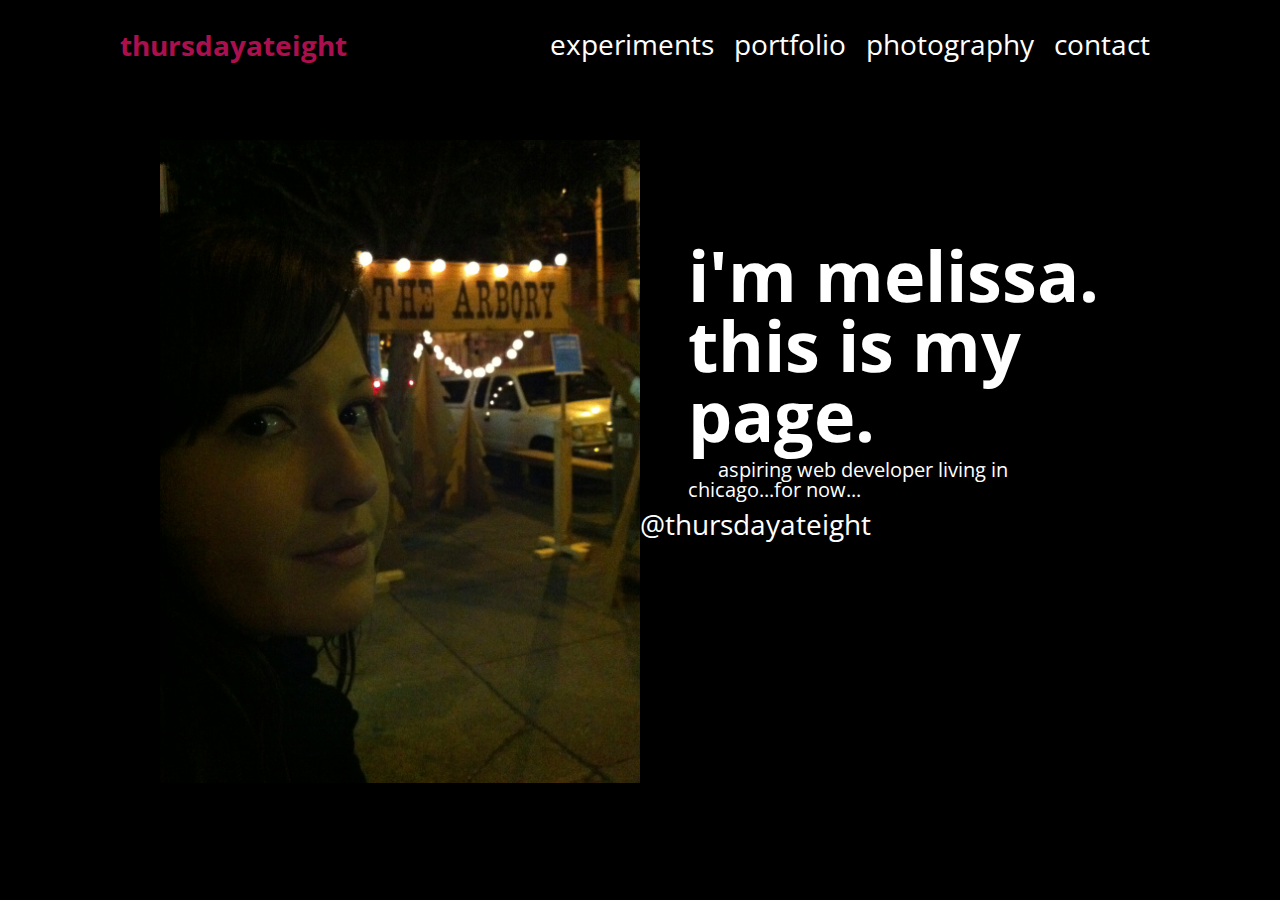
==== contact.html @ 08b81d81 "Initial Commit" ====
<!DOCTYPE html>

<html lang="en">
	
	<head>
		<meta charset="utf-8">
		<title>thursdayateight</title>
		<link href='http://fonts.googleapis.com/css?family=Open+Sans+Condensed:300,300italic,700' rel='stylesheet' type='text/css'>
		<link rel="stylesheet" href=css/thursdayateight.css>
	</head>

	<body>

		<nav>
			<h1>
				<a class="nav-title" href="index.html">thursdayateight</a>
			</h1>
			<ul class="pages">
				<li class="nav-list">
					<a href="experiments.html">experiments</a>
				</li>
				<li class="nav-list">
					<a href="portfolio.html">portfolio</a>
				</li>
				<li class="nav-list">
					<a href="photography.html">photography</a>
				</li>
				<li class="nav-list">
					<a href="contact.html">contact</a>
				</li>
			</ul>
		</nav>

		<div class="container clearfix">
			<header>
				<img class="photo" src="images/mnc_arbory.jpg">
				<div class="headline">
					<h2>i'm melissa.<br>this is my page.
					</h2>
					<p>aspiring web developer living in chicago...for now...</p>
				</div>
			</header>

			<section>
				<a href="twitter.com/thursdayateight">@thursdayateight</a>
			</section>
		</div>

	</body>

</html>
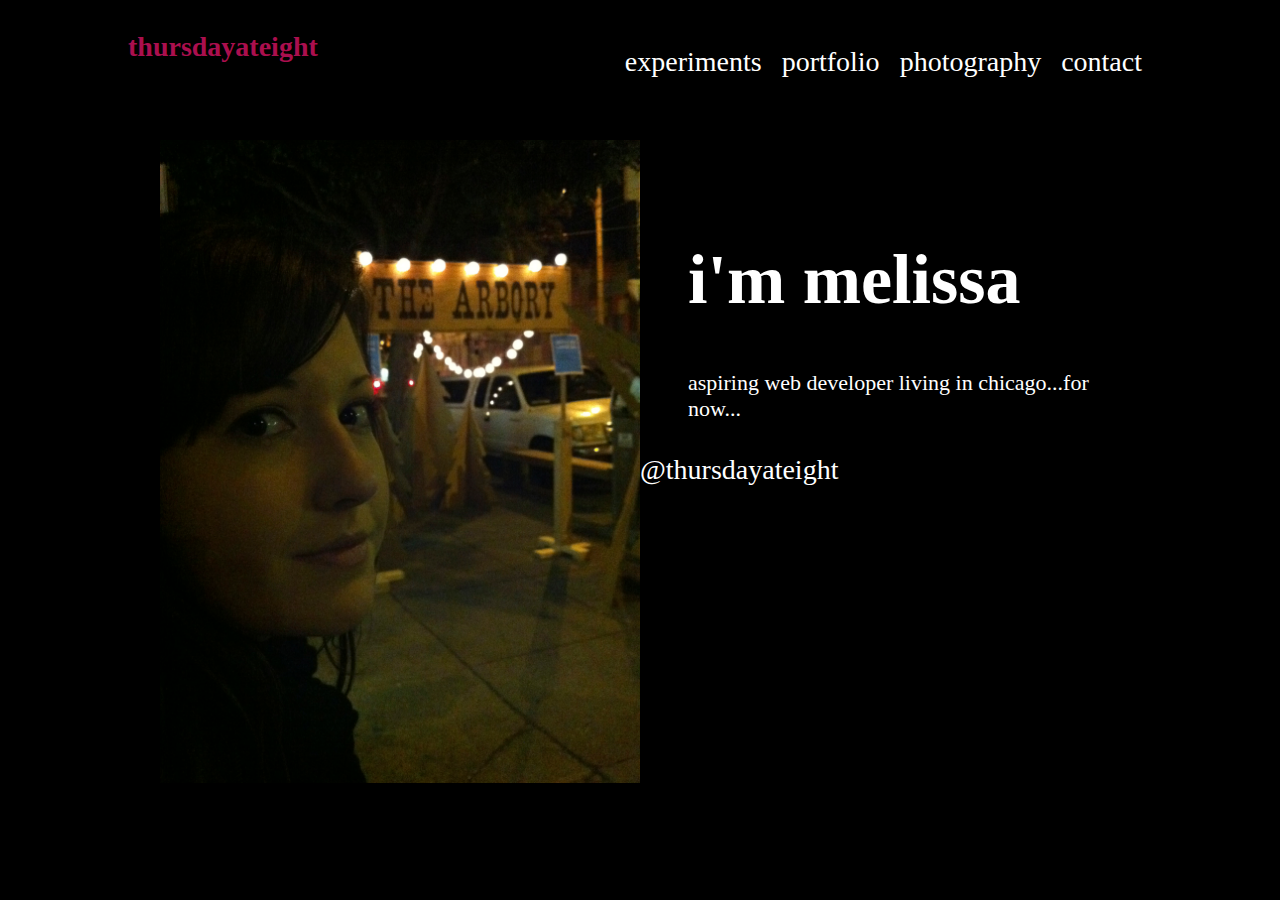
==== commit 1c14206b: "haml and sass" ====
--- a/contact.html
+++ b/contact.html
@@ -1,51 +1,41 @@
 <!DOCTYPE html>
-
-<html lang="en">
-	
-	<head>
-		<meta charset="utf-8">
-		<title>thursdayateight</title>
-		<link href='http://fonts.googleapis.com/css?family=Open+Sans+Condensed:300,300italic,700' rel='stylesheet' type='text/css'>
-		<link rel="stylesheet" href=css/thursdayateight.css>
-	</head>
-
-	<body>
-
-		<nav>
-			<h1>
-				<a class="nav-title" href="index.html">thursdayateight</a>
-			</h1>
-			<ul class="pages">
-				<li class="nav-list">
-					<a href="experiments.html">experiments</a>
-				</li>
-				<li class="nav-list">
-					<a href="portfolio.html">portfolio</a>
-				</li>
-				<li class="nav-list">
-					<a href="photography.html">photography</a>
-				</li>
-				<li class="nav-list">
-					<a href="contact.html">contact</a>
-				</li>
-			</ul>
-		</nav>
-
-		<div class="container clearfix">
-			<header>
-				<img class="photo" src="images/mnc_arbory.jpg">
-				<div class="headline">
-					<h2>i'm melissa.<br>this is my page.
-					</h2>
-					<p>aspiring web developer living in chicago...for now...</p>
-				</div>
-			</header>
-
-			<section>
-				<a href="twitter.com/thursdayateight">@thursdayateight</a>
-			</section>
-		</div>
-
-	</body>
-
+<html>
+  <head>
+    <meta charset='utf-8'>
+    <title>thursdayateight</title>
+    <link href='http://fonts.googleapis.com/css?family=Open+Sans+Condensed:300,300italic,700' rel='stylesheet' type='text/css'>
+    <link href='css/contact.css' rel='stylesheet'>
+  </head>
+  <body>
+    <nav>
+      <h1>
+        <a class='nav-title' href='index.html'>thursdayateight</a>
+      </h1>
+      <ul class='pages'>
+        <li class='nav-list'>
+          <a href='experiments.html'>experiments</a>
+        </li>
+        <li class='nav-list'>
+          <a href='portfolio.html'>portfolio</a>
+        </li>
+        <li class='nav-list'>
+          <a href='photography.html'>photography</a>
+        </li>
+        <li class='nav-list'>
+          <a href='contact.html'>contact</a>
+        </li>
+      </ul>
+    </nav>
+    <div class='container clearfix'>
+      <img class='photo' src='images/mnc_arbory.jpg'>
+      <div class='headline'>
+        <h2>i'm melissa</h2>
+        <br>
+        <p>aspiring web developer living in chicago...for now...</p>
+      </div>
+      <section>
+        <a href='twitter.com/thursdayateight'>@thursdayateight</a>
+      </section>
+    </div>
+  </body>
 </html>
--- a/css/contact.css
+++ b/css/contact.css
@@ -0,0 +1,65 @@
+body {
+  font: 10px "Open Sans Condensed", sans-serif white;
+  background-color: black; }
+
+.clearfix, img, .container, .headline, .nav-list, .nav-title, .photo {
+  *zoom: 1; }
+  .clearfix:before, img:before, .container:before, .headline:before, .nav-list:before, .nav-title:before, .photo:before, .clearfix:after, img:after, .container:after, .headline:after, .nav-list:after, .nav-title:after, .photo:after {
+    content: "";
+    display: table; }
+  .clearfix:after, img:after, .container:after, .headline:after, .nav-list:after, .nav-title:after, .photo:after {
+    clear: both; }
+
+a {
+  text-decoration: none;
+  color: white;
+  font-size: 28px; }
+
+h1, li {
+  font-size: 28px; }
+
+h2 {
+  font-size: 70px;
+  font-weight: bold;
+  margin: auto;
+  padding-top: 100px;
+  color: white; }
+
+nav {
+  height: 100px;
+  padding: 0 100px;
+  margin: 20px; }
+
+p {
+  font-size: 22px;
+  padding: 10px 0;
+  color: white; }
+
+.container {
+  margin: 0 auto;
+  padding: 0;
+  position: relative;
+  width: 960px; }
+
+.headline {
+  float: right;
+  margin: auto;
+  width: 45%; }
+
+.nav-list {
+  float: left;
+  margin: 10px;
+  list-style: none; }
+
+.nav-title {
+  color: #ab0f4e;
+  float: left;
+  font-weight: bold;
+  margin: 11px 0; }
+
+.pages {
+  float: right; }
+
+.photo {
+  float: left;
+  width: 50%; }
